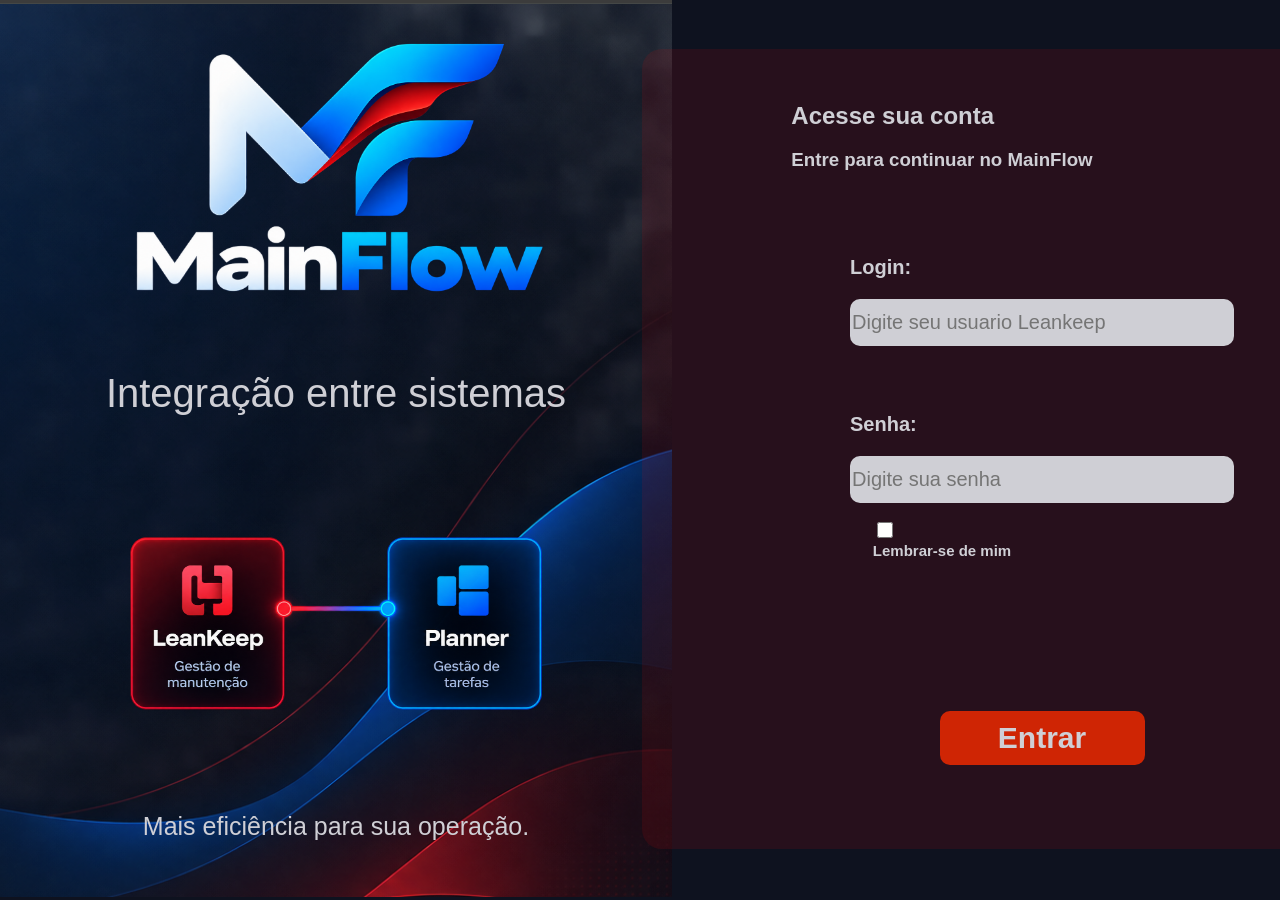
==== Layout/index.html @ 9984279a "Configurações gerais" ====
<!DOCTYPE html>
<html lang="pt-br">

<head>
    <meta charset="UTF-8">
    <meta name="viewport" content="width=device-width, initial-scale=1.0">
    <title>Login</title>
    <link rel="stylesheet" href="MainFlow.css">
</head>

<body>
    <section class="Tela">
        <div class="banner-esquerda">
            <img src="imgs/Logo-Central.png" class="centro">
            <p class="txt1">Integração entre sistemas</p>
            <img src="imgs/Fluxo.png" alt="" class="fluxo">
            <p class="txt2">Mais eficiência para sua operação.</p>

        </div>

        <div class="coluna2">
            <div class="cabecalho-card">
                <h1>Acesse sua conta</h1>
                <h3>Entre para continuar no MainFlow</h3>
            </div>
            <div class="Usuario">
                <label for="login">Login:</label>
                <div class="usuario1">
                    <input type="text" id="usuario" placeholder="Digite seu usuario Leankeep">
                </div>
            </div>
            <div class="senha">
                <label for="senha">Senha:</label>
                <input type="password" id="senha" placeholder="Digite sua senha">
            </div>

            <div class="lembrar">
                <input type="checkbox" id="lembrarMe">
                <label for="lembrarMe">Lembrar-se de mim</label>
            </div>
            <div id="mensagemErro" class="mensagem-erro"></div>

            <nav class="botao-entrar">
                <button type="button" id="btnEntrar">Entrar</button>
            </nav>



        </div>

    </section>


    <script src="login.js"></script>
</body>

</html>
---- Layout/MainFlow.css ----
body{

font-family:'Montserrat', sans-serif;
margin:0;
background-color: #0E121F;
 overflow-x: hidden;
}

/*----------- Login ------------------*/
.centro{
    width:500px;
    height:270px;
    object-fit: cover;
}
.fluxo{
    width:540px;
    height: 270px;
}

.Tela{
    display:grid;
    grid-template-columns: repeat(2, 1fr);
   align-items: center;
}
.txt1{
    color:#CFCFD5;
    font-size:40px;
}
.txt2{
    color:#CFCFD5;
     font-size:25px;
}
.banner-esquerda{
    background-image: url(imgs/banner.png);
    object-fit: cover;
    width:672px;
    height:897px;
    display:flex;
    flex-direction: column;
    align-items: center;
    justify-content: space-evenly;
    margin:0;
      animation: entrarEsquerda 2s ease-out forwards;
}
.coluna2{
    background-color: rgba(255, 0, 0, 0.1);
    width: 800px;
    height: 800px;
    display:flex;
    flex-direction: column;
    align-items: center;
    border-radius: 20px;
    display:flex;
    flex-direction: column;
    align-items: center;
    justify-content: space-around;  
    margin-left:-30px;
    animation: entrarDireita 3s ease-out 0.15s forwards;
}

label{
    color:#CFCFD5;
    Font-size:25px;
    font-weight: bold;
     margin-bottom: 20px;
}
.Usuario,.senha{
   
    display:flex;
    flex-direction: column;
}

input{
    width:380px;
    height:45px;
    background-color: #CFCFD5;
    border-radius: 10px;
    border:none;
    font-size: 20px;  
}
.cabecalho-card{
    color:#CFCFD5;
    margin-left:-200px;
}
#btnEntrar{
    width:205px;
    height:54px;
    border-radius:10px;
    font-size:30px;
    font-weight:bold;
    background-color: #CF2504;
    color:#CFCFD5;
    border:none;
    margin-bottom: 50px;
    cursor: pointer;
}

.lembrar {
  margin-left:-200px;
  margin-top:-50px;
  
}

#btnEntrar:hover{
    background-color:#6E1A12;
}

.lembrar input {
    width: 16px;
    height: 16px;
    cursor: pointer;
}
.lembrar label {
    font-size: 15px;
    cursor: pointer;
}

.mensagem-erro {
    color: #CFCFD5;
    font-size: 14px;
    font-weight: bold;

    width: 380px;
    min-height: 20px;

    text-align: center;

    margin-top: -20px;
}

/* =========================================================
   ANIMAÇÃO DO BANNER
   ========================================================= */

@keyframes entrarEsquerda {

    from {
        opacity: 0;
        transform: translateX(-220px);
    }

    to {
        opacity: 1;
        transform: translateX(0);
    }

}


/* =========================================================
   ANIMAÇÃO DO LOGIN
   ========================================================= */

@keyframes entrarDireita {

    from {
        opacity: 0;
        transform: translateX(620px);
    }

    to {
        opacity: 1;
        transform: translateX(0);
    }

}

/* ============================================================
   ANIMAÇÃO DE SAÍDA DA TELA DE LOGIN
   ============================================================ */

.Tela.saindo .banner-esquerda {
    animation: sairEsquerda 0.7s ease forwards;
}

.Tela.saindo .coluna2 {
    animation: sairDireita 0.7s ease forwards;
}


/* Banner esquerdo desaparece para a esquerda */

@keyframes sairEsquerda {

    from {
        opacity: 1;
        transform: translateX(0);
    }

    to {
        opacity: 0;
        transform: translateX(-120px);
    }

}


/* Card de login desaparece para a direita */

@keyframes sairDireita {

    from {
        opacity: 1;
        transform: translateX(0);
    }

    to {
        opacity: 0;
        transform: translateX(120px);
    }

}



/*------------------Ocorrência------------------------------------------*/

textarea{
    width: 850px;
    height:240px;
    resize:none; /* impede que o usuário redimensione a caixa de texto */
    border-radius: 10px;
    font-size:17px;
    padding:20px;
}

.seletores{
    display: flex;
    justify-content: space-around;
    align-items: center;
    gap: 130px;
    margin-bottom: 60px
}

label{
    display: flex;
    font-size:20px;
   
}

#Equipamento{
    width:350px;
    height:50px;
    border:none;
    border-radius:10px;
    padding:0 20px;
    font-size:1em;
    outline:none;
    margin-left: -30px;
}

#TIPO{
     width:350px;
    height:50px;
    border:none;
    border-radius:10px;
    padding:0 20px;
    font-size:1em;
    outline:none;
}

.txtH{
    color:white;
    display:flex;
    flex-direction: column;
    justify-content: center;
    align-items: center; 
    margin-bottom: 50px
}
.txtH h2{
    font-size: 35px
}

.Descricao{
    display:flex;
    flex-direction: column;
    align-items: center;
    margin-bottom: 50px;

}

button{
    width:200px;
    height:54px;
    border-radius:10px;
    Background-color:#CF2504;
    color:white;
    border:none;
    font-size:30px;
    font-weight: bolder;
    cursor:pointer;
    margin-bottom: 50px;

}

.card-ocorrencia{
     background-color: rgba(255, 0, 0, 0.1);
     display:flex;
     flex-direction: column;
     justify-content: space-around;
     align-items: center;
     width:1000px;
     height:850px;
     border-radius: 20px;
}

.tela-ocorrencia{
    display: grid;
    grid-template-columns: repeat(2,1fr);
    align-items: center;
    
}

.card1{
    display:flex;
    align-items: center;
    justify-content: center;
    padding:30px 130px;
}
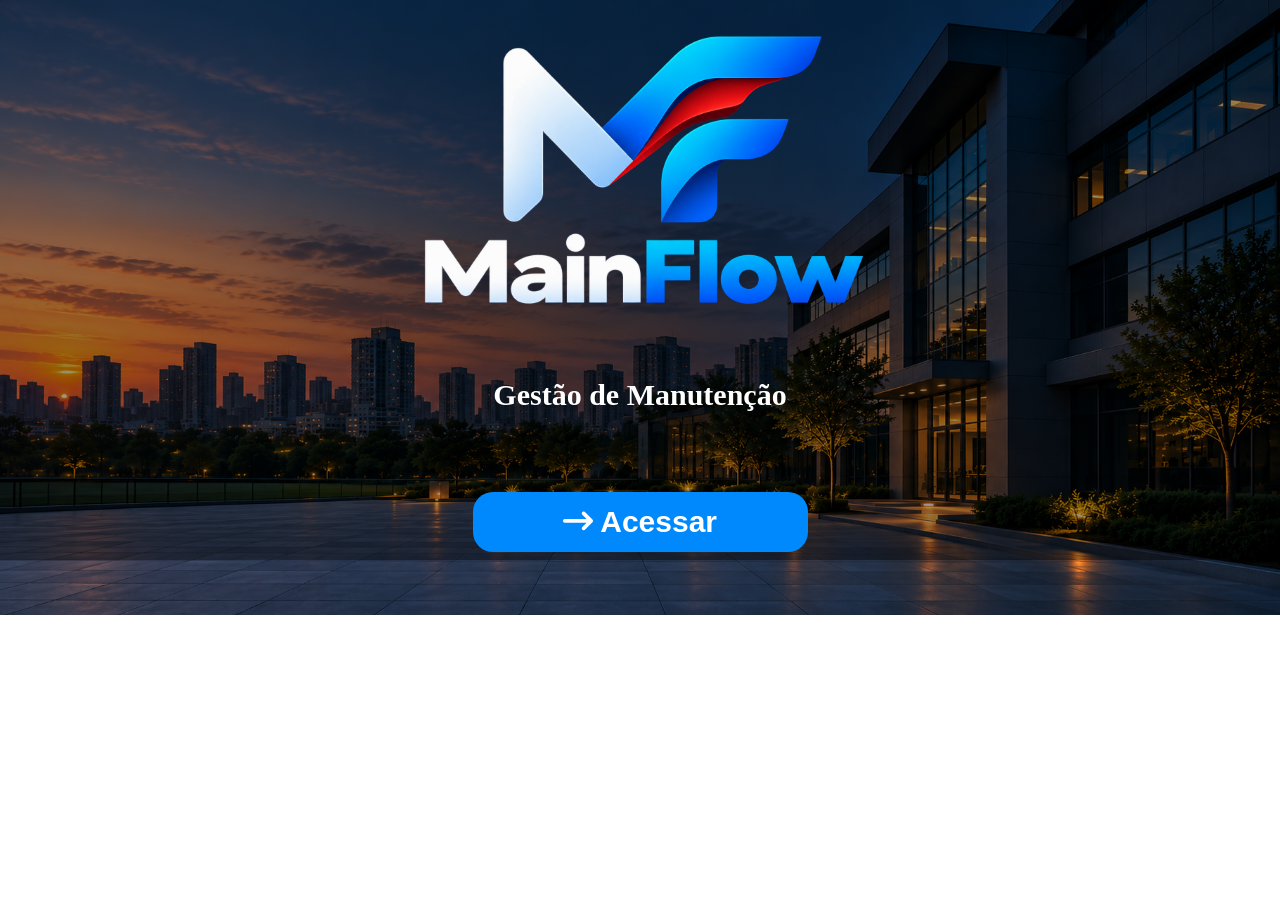
==== commit 0d160179: "em construção" ====
--- a/Layout/index.html
+++ b/Layout/index.html
@@ -1,57 +1,34 @@
 <!DOCTYPE html>
 <html lang="pt-br">
-
 <head>
     <meta charset="UTF-8">
     <meta name="viewport" content="width=device-width, initial-scale=1.0">
-    <title>Login</title>
-    <link rel="stylesheet" href="MainFlow.css">
+    <title>MainFlow</title>
+    <link rel="stylesheet" href="home.css">
+     <link rel="stylesheet" href="https://cdnjs.cloudflare.com/ajax/libs/font-awesome/6.4.2/css/all.min.css">
 </head>
+<body>
+    <div class="informacoes">
+    <img class="logo-central" src="imgs/Logo-Central.png" alt="">
+    <p>Gestão de Manutenção</p>
+    <div class="botao">
+    <button class="acesso" onclick="iniciarMainFlow()">
+    <i class="fa-solid fa-arrow-right-long"></i>
+    Acessar
+</button>
 
-<body>
-    <section class="Tela">
-        <div class="banner-esquerda">
-            <img src="imgs/Logo-Central.png" class="centro">
-            <p class="txt1">Integração entre sistemas</p>
-            <img src="imgs/Fluxo.png" alt="" class="fluxo">
-            <p class="txt2">Mais eficiência para sua operação.</p>
+<script>
+function iniciarMainFlow() {
+    // Inicia o MainFlow
+    window.location.href = "mainflow://iniciar";
 
-        </div>
-
-        <div class="coluna2">
-            <div class="cabecalho-card">
-                <h1>Acesse sua conta</h1>
-                <h3>Entre para continuar no MainFlow</h3>
-            </div>
-            <div class="Usuario">
-                <label for="login">Login:</label>
-                <div class="usuario1">
-                    <input type="text" id="usuario" placeholder="Digite seu usuario Leankeep">
-                </div>
-            </div>
-            <div class="senha">
-                <label for="senha">Senha:</label>
-                <input type="password" id="senha" placeholder="Digite sua senha">
-            </div>
-
-            <div class="lembrar">
-                <input type="checkbox" id="lembrarMe">
-                <label for="lembrarMe">Lembrar-se de mim</label>
-            </div>
-            <div id="mensagemErro" class="mensagem-erro"></div>
-
-            <nav class="botao-entrar">
-                <button type="button" id="btnEntrar">Entrar</button>
-            </nav>
-
-
-
-        </div>
-
-    </section>
-
-
-    <script src="login.js"></script>
+    // Aguarda o servidor iniciar e vai para o login
+    setTimeout(function() {
+        window.location.href = "login.html";
+    }, 1500);
+}
+</script>
+    </div>
+    </div>
 </body>
-
 </html>
--- a/Layout/home.css
+++ b/Layout/home.css
@@ -0,0 +1,74 @@
+body {
+
+  background-image:
+    linear-gradient(rgba(0, 0, 0, 0.40), rgba(0, 0, 0, 0.40)),
+    url(imgs/home-fundo-imagem\ maior.png);
+  background-size: cover;
+  background-repeat: no-repeat;
+
+}
+
+.logo-central {
+  width: 500px;
+  height: 360px;
+  object-fit: cover;
+}
+
+.informacoes {
+  color: white;
+  font-weight: bold;
+  font-size: 30px;
+  display: flex;
+  flex-direction: column;
+  align-items: center;
+  justify-content: space-around;
+  margin-top: 150px;
+  animation: entrarEsquerda 3s ease-out 0.15s forwards;
+}
+
+.acesso {
+  width: fit-content;
+  height: fit-content;
+  font-size: 30px;
+  font-weight: bold;
+  color: white;
+  border: none;
+  background-color: transparent;
+  cursor: pointer;
+}
+
+.botao {
+  background-color: #0089FD;
+  width: 335px;
+  height: 60px;
+  border-radius: 20px;
+  display: flex;
+  align-items: center;
+  justify-content: space-around;
+  cursor: pointer;
+  margin-top: 50px;
+}
+
+.botao:hover {
+  background-color: #073C69;
+}
+
+@media(max-width:1400px) {
+  .informacoes {
+    margin-top: -20px;
+  }
+}
+
+
+@keyframes entrarEsquerda {
+
+    from {
+        opacity: 0;
+        transform: translateX(-220px);
+    }
+
+    to {
+        opacity: 1;
+        transform: translateX(0);
+    }
+  }
